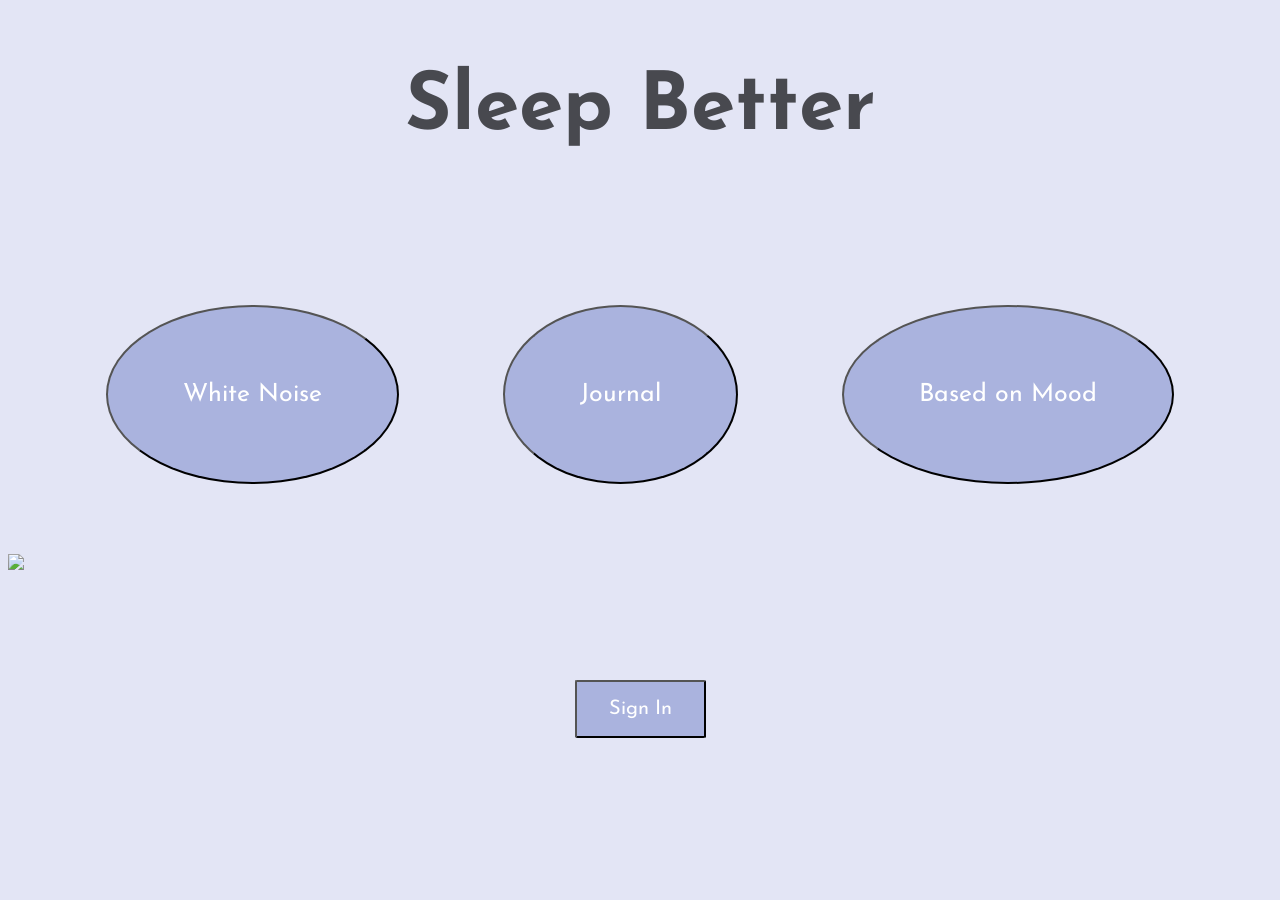
==== index.html @ b0cc082e "Update index.html" ====
<!DOCTYPE html>
<head>
  <link rel="stylesheet" href="oof.css">
  <link href="https://fonts.googleapis.com/css?family=Josefin+Sans|Source+Sans+Pro" rel="stylesheet">
  <!-- <link rel="icon" href="koala.png"> -->
</head>
<body>
<h1>
  Sleep Better
</h1>

<br>
<br>
<br>
<br>


<p>

<button onclick="location.href='https://milksencha.github.io/white-noise'" class="button">White Noise</button>

<button onclick="location.href='file:///Users/girlswhocode/Documents/oof/o%20o%20f%20journal.html'" class="button">Journal</button>

<button onclick="location.href='file:///Users/girlswhocode/Documents/oof/o%20o%20f%20mood.html'" class="button">Based on Mood</button>

</p>
<br>
<br>
<br>
  
  <img src = "https://lh3.googleusercontent.com/-7n4ZVpJf86w/W2EIDkT_1jI/AAAAAAAAF18/49JOkmdMVasTW9r0ZCUPiPdXFk8d-MJCgCK8BGAs/s512/koala%2Bfull%2Bbody.png">
  
<br>
<br>
<br>
<br>
<br>
<br>
<p>
  <button onclick="location.href='file:///Users/girlswhocode/Documents/oof/o%20o%20f%20account.html'" class="push">Sign In</button>
</p>
<br>
<br>
<br>
<br>

</body>

</html>
---- oof.css ----
<!DOCTYPE html>
<html>
<head>
<style>

h1{

}

h1 {
  padding: 15px;
  text-align: center;
  /* background-color: #d2a5b0; */
  color: #48494f;
  font-family: 'Josefin Sans', sans-serif;
  font-size: 500%;
  -webkit-transition-duration: 1s; /* Safari */
 transition-duration: 0.5s;
}

h1:hover {
  color: #150B32;
}

 body {
   background-color: #E3E5F5;
 }

 .button {
     background-color: #AAB3DE;
     color: white;
     padding: 75px 75px;
     font-size: 25px;
     font-family: 'Josefin Sans', sans-serif;
     -webkit-transition-duration: 1s; /* Safari */
    transition-duration: 1s;
    border-radius: 2%;
    margin-right: 50px;
    margin-left: 50px;
    border-radius: 50%;
}
.button:hover {
    background-color: #393D6C;
    color: white;
}

.divider{
    display:inline-block;
    width: 5px;
    height:auto;
}

p {
  text-align: center;
}

div{
  font-family: 'Josefin Sans', sans-serif;
  text-align: left;
  font-size: 30px;
  color: #48494f;

}

.names{
  width: 100%;
}

#container{
  text-align: center;
  font-size: 20px;
}

.push{
  background-color: #AAB3DE;
  color: white;
  padding: 17px 32px;
  font-size: 20px;
  font-family: 'Josefin Sans', sans-serif;
  -webkit-transition-duration: 1s; /* Safari */
 transition-duration: 1s;
 border-radius: 2%;
 text-align: center;
}

.push:hover{
  background-color: #393D6C;
  color: white;
}



/* The container <div> - needed to position the dropdown content */
.dropdown {
    position: relative;
    display: inline-block;
}

#dropdown {
  background-color: #8497C9;
  color: white;
  padding: 75px 75px;
  font-size: 17px;
  font-family: 'Josefin Sans', sans-serif;
}

#dropbtn {
  background-color: #8497C9;
  color: white;
  padding: 75px 85px;
  font-size: 17px;
  font-family: 'Josefin Sans', sans-serif;
}


#rain,#wind,#river,#ocean,#drops,
#car,#fan,#clock,#plane,#paper,#train{
  border-radius: 50%;
}

#text{
  font-size:20px;
}

</style>
</head>
</html>
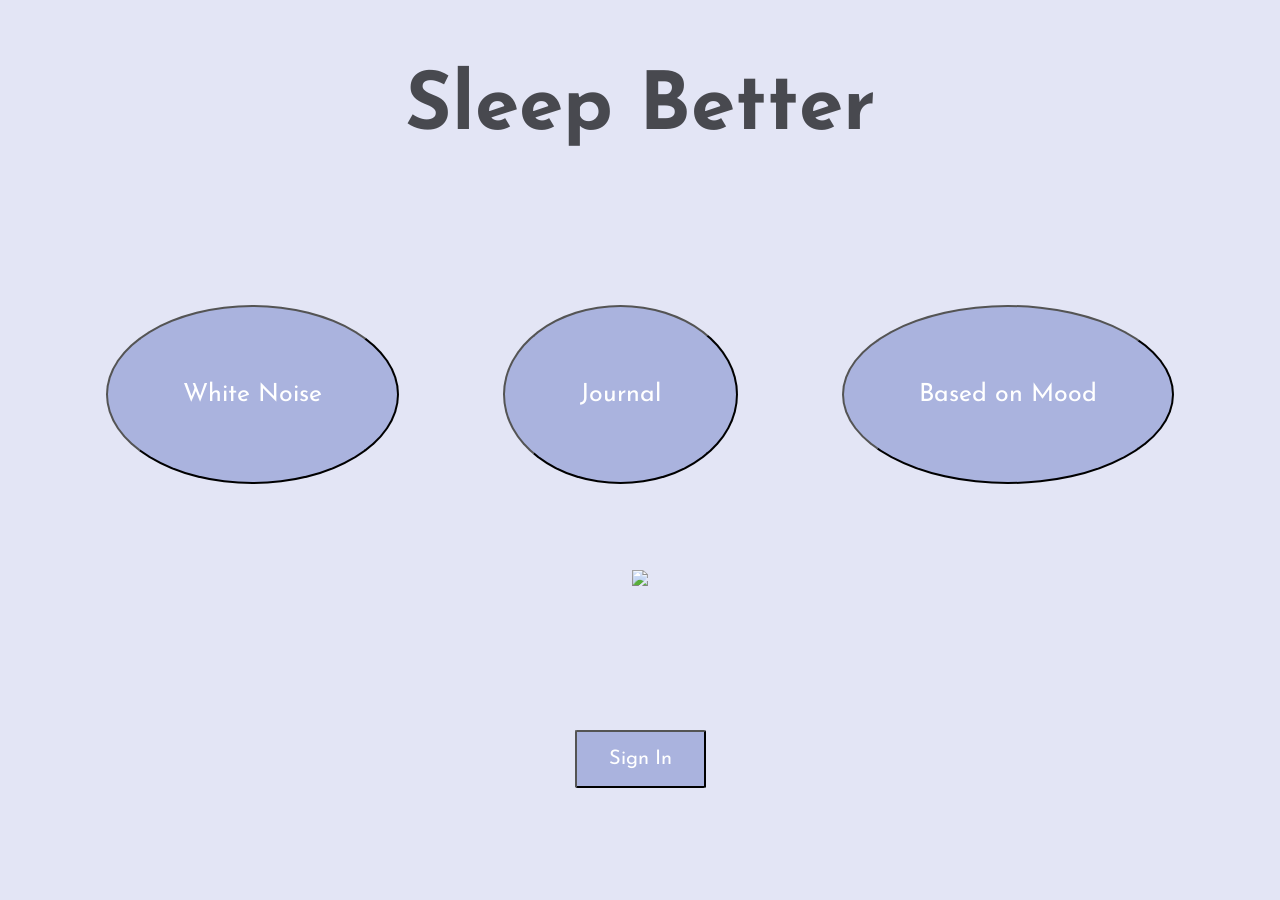
==== commit 9fa292c7: "Update index.html" ====
--- a/index.html
+++ b/index.html
@@ -27,9 +27,10 @@
 <br>
 <br>
 <br>
-  
-  <img src = "https://lh3.googleusercontent.com/-7n4ZVpJf86w/W2EIDkT_1jI/AAAAAAAAF18/49JOkmdMVasTW9r0ZCUPiPdXFk8d-MJCgCK8BGAs/s512/koala%2Bfull%2Bbody.png">
-  
+
+<p>
+<img src = "https://lh3.googleusercontent.com/-7n4ZVpJf86w/W2EIDkT_1jI/AAAAAAAAF18/49JOkmdMVasTW9r0ZCUPiPdXFk8d-MJCgCK8BGAs/s512/koala%2Bfull%2Bbody.png">
+  </p>
 <br>
 <br>
 <br>
